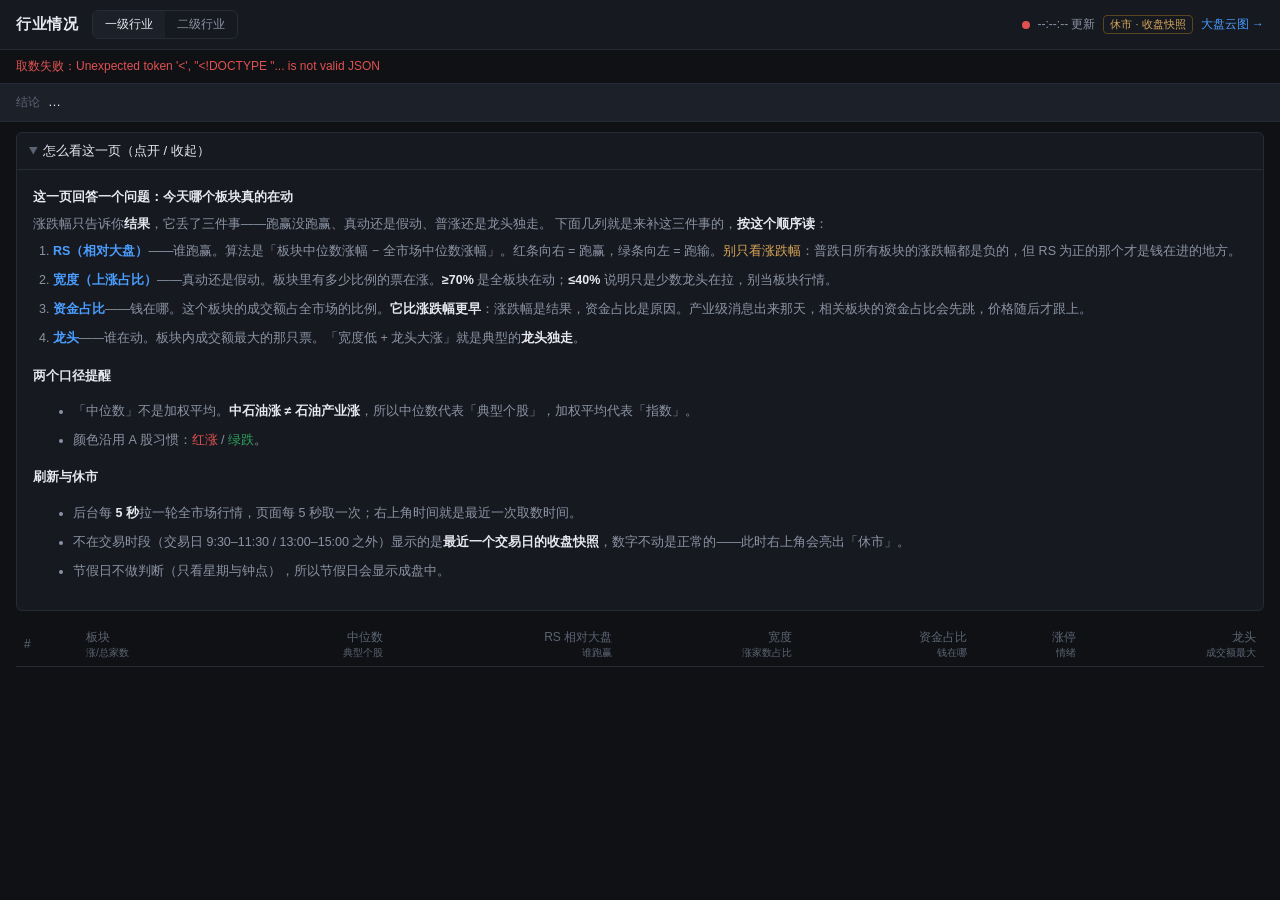
==== web/sector/index.html @ 20e0d628 "大盘云图 DaPanYunTu：实时 A 股热力图 + 行业情况面板 结构视图（/）：全市场 5500+ 只按申万一二级铺成 treemap，面积=规模、颜色=涨跌幅。  强弱视图（/sector）：" ====
<!DOCTYPE html>
<html lang="zh-CN">
<head>
<meta charset="utf-8">
<meta name="viewport" content="width=device-width, initial-scale=1">
<title>行业情况 · 板块强度</title>
<style>
:root {
  --bg: #0f1115; --panel: #161920; --panel-2: #1c2029; --border: #262b36;
  --text: #e6e9ef; --text-dim: #8b93a3; --text-faint: #5c6473;
  --up: #e05252; --down: #2fa05c; --accent: #4a9eff;
}
* { box-sizing: border-box; }
html, body { margin: 0; min-height: 100%; background: var(--bg); color: var(--text);
  font-family: -apple-system, BlinkMacSystemFont, "Segoe UI", "Microsoft YaHei", "PingFang SC", sans-serif; font-size: 13px; }
body { display: flex; flex-direction: column; }
.up { color: var(--up); } .down { color: var(--down); } .flat { color: var(--text-dim); }
header { display: flex; align-items: center; gap: 14px; padding: 10px 16px; flex: 0 0 auto;
  background: var(--panel); border-bottom: 1px solid var(--border); }
.brand { font-size: 15px; font-weight: 600; letter-spacing: .5px; }
.seg { display: flex; border: 1px solid var(--border); border-radius: 6px; overflow: hidden; }
.seg button { background: transparent; border: 0; color: var(--text-dim); padding: 5px 12px; font-size: 12px; cursor: pointer; font-family: inherit; }
.seg button.active { background: var(--panel-2); color: var(--text); }
.seg button:hover { color: var(--text); }
.status { margin-left: auto; display: flex; align-items: center; gap: 8px; color: var(--text-dim); font-size: 12px; }
.dot { width: 8px; height: 8px; border-radius: 50%; background: var(--text-faint); }
.dot.live { background: var(--down); animation: pulse 2s ease-out infinite; }
.dot.err { background: var(--up); }
@keyframes pulse { 0% { box-shadow: 0 0 0 0 rgba(47,160,92,.55); } 70% { box-shadow: 0 0 0 7px rgba(47,160,92,0); } 100% { box-shadow: 0 0 0 0 rgba(47,160,92,0); } }
.badge { border: 1px solid var(--border); border-radius: 4px; padding: 1px 6px; font-size: 11px; color: var(--text-faint); }
.badge.closed { color: #d8a657; border-color: #5a4620; }
.link { color: var(--accent); text-decoration: none; font-size: 12px; }
.link:hover { text-decoration: underline; }
.market { display: flex; gap: 16px; padding: 8px 16px; color: var(--text-dim); font-size: 12px;
  border-bottom: 1px solid var(--border); flex-wrap: wrap; }
.market b { font-weight: 600; }
#conclusion { padding: 8px 16px; background: var(--panel-2); border-bottom: 1px solid var(--border); line-height: 1.6; }
#conclusion .lead { color: var(--text-faint); margin-right: 8px; font-size: 12px; }
details#help { margin: 10px 16px 0; background: var(--panel); border: 1px solid var(--border); border-radius: 6px; }
details#help summary { cursor: pointer; padding: 9px 12px; color: var(--text); user-select: none; }
details#help summary::marker { color: var(--text-faint); }
details#help .body { padding: 2px 16px 14px; border-top: 1px solid var(--border); color: var(--text-dim); line-height: 1.85; font-size: 12.5px; }
details#help h4 { margin: 14px 0 4px; color: var(--text); font-weight: 600; font-size: 12.5px; }
details#help b { color: var(--text); }
details#help .k { color: var(--accent); }
details#help .warn { color: #d8a657; }
details#help ol { margin: 4px 0 0; padding-left: 20px; }
details#help li { margin-bottom: 6px; }
main { flex: 1 1 auto; overflow: auto; padding: 12px 16px 28px; }
table { width: 100%; border-collapse: collapse; font-variant-numeric: tabular-nums; }
thead th { position: sticky; top: 0; background: var(--bg); z-index: 1; text-align: right;
  font-weight: 500; color: var(--text-faint); font-size: 12px; padding: 6px 8px;
  border-bottom: 1px solid var(--border); white-space: nowrap; }
thead th[data-key] { cursor: pointer; }
thead th[data-key]:hover { color: var(--text); }
thead th:nth-child(1), thead th:nth-child(2) { text-align: left; }
.arrow { color: var(--accent); font-size: 10px; }
.caps { color: var(--text-faint); font-size: 10px; display: block; font-weight: 400; }
tbody td { padding: 3px 8px; border-bottom: 1px solid rgba(38,43,54,.5); text-align: right; white-space: nowrap; }
tbody td:nth-child(1), tbody td:nth-child(2) { text-align: left; }
tbody tr:hover { background: var(--panel); }
tbody tr.unclassified { opacity: .55; }
.rank { color: var(--text-faint); font-size: 11px; }
.name { font-weight: 500; }
.sub { color: var(--text-faint); font-size: 11px; margin-left: 6px; }
.rsbar { position: relative; height: 13px; width: 120px; background: var(--panel-2); border-radius: 3px; overflow: hidden; display: inline-block; vertical-align: middle; }
.rsbar::after { content: ""; position: absolute; left: 50%; top: 0; bottom: 0; width: 1px; background: #3a4050; }
.rsbar i { position: absolute; top: 0; bottom: 0; }
.rsbar i.up { left: 50%; background: var(--up); }
.rsbar i.down { right: 50%; background: var(--down); }
.rsval { display: inline-block; width: 54px; margin-left: 8px; }
.bwbar { position: relative; height: 5px; width: 56px; background: var(--panel-2); border-radius: 3px; overflow: hidden; display: inline-block; vertical-align: middle; }
.bwbar i { position: absolute; left: 0; top: 0; bottom: 0; background: var(--text-faint); }
.bwbar i.strong { background: var(--down); }
.bwval { display: inline-block; width: 42px; margin-left: 6px; }
.share { color: var(--text-dim); }
.lead { color: var(--text-dim); }
@media (max-width: 820px) {
  header { flex-wrap: wrap; gap: 10px; } .status { margin-left: 0; } .rsbar { width: 66px; }
  details#help { margin-left: 8px; margin-right: 8px; } main { padding: 8px; }
}
</style>
</head>
<body>
<header>
  <div class="brand">行业情况</div>
  <div class="seg" id="levelSeg">
    <button data-level="l1" class="active">一级行业</button>
    <button data-level="l2">二级行业</button>
  </div>
  <div class="status">
    <span class="dot" id="conn"></span>
    <span id="clock">--:--:-- 更新</span>
    <span id="session" class="badge">--</span>
    <a class="link" href="/">大盘云图 →</a>
  </div>
</header>
<div class="market" id="marketBar"><span>加载中…</span></div>
<div id="conclusion"><span class="lead">结论</span><span id="conclusionText">…</span></div>
<details id="help" open>
  <summary>怎么看这一页（点开 / 收起）</summary>
  <div class="body">
    <h4>这一页回答一个问题：今天哪个板块真的在动</h4>
    涨跌幅只告诉你<b>结果</b>，它丢了三件事——跑赢没跑赢、真动还是假动、普涨还是龙头独走。
    下面几列就是来补这三件事的，<b>按这个顺序读</b>：
    <ol>
      <li><b class="k">RS（相对大盘）</b>——谁跑赢。算法是「板块中位数涨幅 − 全市场中位数涨幅」。红条向右 = 跑赢，绿条向左 = 跑输。<span class="warn">别只看涨跌幅</span>：普跌日所有板块的涨跌幅都是负的，但 RS 为正的那个才是钱在进的地方。</li>
      <li><b class="k">宽度（上涨占比）</b>——真动还是假动。板块里有多少比例的票在涨。<b>≥70%</b> 是全板块在动；<b>≤40%</b> 说明只是少数龙头在拉，别当板块行情。</li>
      <li><b class="k">资金占比</b>——钱在哪。这个板块的成交额占全市场的比例。<b>它比涨跌幅更早</b>：涨跌幅是结果，资金占比是原因。产业级消息出来那天，相关板块的资金占比会先跳，价格随后才跟上。</li>
      <li><b class="k">龙头</b>——谁在动。板块内成交额最大的那只票。「宽度低 + 龙头大涨」就是典型的<b>龙头独走</b>。</li>
    </ol>
    <h4>两个口径提醒</h4>
    <ul>
      <li>「中位数」不是加权平均。<b>中石油涨 ≠ 石油产业涨</b>，所以中位数代表「典型个股」，加权平均代表「指数」。</li>
      <li>颜色沿用 A 股习惯：<span class="up">红涨</span> / <span class="down">绿跌</span>。</li>
    </ul>
    <h4>刷新与休市</h4>
    <ul>
      <li>后台每 <b>5 秒</b>拉一轮全市场行情，页面每 5 秒取一次；右上角时间就是最近一次取数时间。</li>
      <li>不在交易时段（交易日 9:30–11:30 / 13:00–15:00 之外）显示的是<b>最近一个交易日的收盘快照</b>，数字不动是正常的——此时右上角会亮出「休市」。</li>
      <li>节假日不做判断（只看星期与钟点），所以节假日会显示成盘中。</li>
    </ul>
  </div>
</details>
<main>
  <table>
    <thead>
      <tr id="headRow">
        <th>#</th>
        <th data-key="name" title="申万行业名称，小字是「上涨家数/成分家数」">板块<span class="caps">涨/总家数</span><span class="arrow"></span></th>
        <th data-key="medianPct" title="板块成分股涨跌幅的中位数——代表「典型个股」，不是加权平均">中位数<span class="caps">典型个股</span><span class="arrow"></span></th>
        <th data-key="rsMedian" title="板块中位数 − 全市场中位数。红条向右=跑赢大盘，绿条向左=跑输。排序主键">RS 相对大盘<span class="caps">谁跑赢</span><span class="arrow"></span></th>
        <th data-key="breadth" title="上涨家数占比。≥70% 是全板块在动；≤40% 说明只有龙头在拉">宽度<span class="caps">涨家数占比</span><span class="arrow"></span></th>
        <th data-key="amountShare" title="该板块成交额 ÷ 全市场成交额。比涨跌幅更早，因为它是原因、涨跌幅是结果">资金占比<span class="caps">钱在哪</span><span class="arrow"></span></th>
        <th data-key="limitUpCount" title="板块内涨停家数，反映情绪强度">涨停<span class="caps">情绪</span><span class="arrow"></span></th>
        <th title="板块内成交额最大的一只票——谁在动">龙头<span class="caps">成交额最大</span></th>
      </tr>
    </thead>
    <tbody id="tbody"></tbody>
  </table>
</main>
<script>
var API = "/api/sector/strength";
var state = { level: "l1", sortKey: "rsMedian", sortDir: -1, data: null };
function fmtPct(v) {
  if (v === null || v === undefined || !isFinite(v)) return "--";
  return (v > 0 ? "+" : "") + v.toFixed(2) + "%";
}
function pctClass(v) { return v > 0 ? "up" : v < 0 ? "down" : "flat"; }
function fmtTime(iso) {
  var m = String(iso || "").match(/T(\d{2}:\d{2}:\d{2})/);
  return m ? m[1] : "--:--:--";
}
function el(tag, cls, text) {
  var e = document.createElement(tag);
  if (cls) e.className = cls;
  if (text !== undefined) e.textContent = text;
  return e;
}
function isTradingNow() {
  var d = new Date();
  if (d.getDay() === 0 || d.getDay() === 6) return false;
  var m = d.getHours() * 60 + d.getMinutes();
  return (m >= 570 && m <= 690) || (m >= 780 && m <= 900);
}
function rsBar(rs, maxAbs) {
  var wrap = el("span", "rsbar");
  var i = el("i", rs >= 0 ? "up" : "down");
  i.style.width = Math.min(50, Math.abs(rs || 0) / maxAbs * 50).toFixed(1) + "%";
  wrap.appendChild(i);
  var out = el("span");
  out.appendChild(wrap);
  out.appendChild(el("span", "rsval " + pctClass(rs), fmtPct(rs)));
  return out;
}
function bwBar(breadth) {
  var pct = Math.round((breadth || 0) * 100);
  var wrap = el("span", "bwbar");
  var i = el("i", pct >= 70 ? "strong" : null);
  i.style.width = pct + "%";
  wrap.appendChild(i);
  var out = el("span");
  out.appendChild(wrap);
  out.appendChild(el("span", "bwval", pct + "%"));
  return out;
}
function fetchStrength() {
  fetch(API, { cache: "no-store" })
    .then(function (r) { return r.json(); })
    .then(function (d) {
      state.data = d;
      document.getElementById("conn").className = "dot " + (isTradingNow() ? "live" : "");
      render();
    })
    .catch(function (e) {
      document.getElementById("conn").className = "dot err";
      var bar = document.getElementById("marketBar");
      bar.textContent = "";
      bar.appendChild(el("span", "up", "取数失败：" + e.message));
    });
}
function renderClock() {
  var live = isTradingNow();
  document.getElementById("clock").textContent =
    (state.data ? fmtTime(state.data.updatedAt) : "--:--:--") + " 更新";
  var b = document.getElementById("session");
  b.textContent = live ? "盘中 · 每 5 秒刷新" : "休市 · 收盘快照";
  b.className = "badge" + (live ? "" : " closed");
}
function renderMarket() {
  var m = state.data.market || {};
  var bar = document.getElementById("marketBar");
  bar.textContent = "";
  var s1 = el("span");
  s1.appendChild(document.createTextNode("全市场中位数 "));
  s1.appendChild(el("b", pctClass(m.medianPct), fmtPct(m.medianPct)));
  bar.appendChild(s1);
  var s2 = el("span");
  s2.appendChild(document.createTextNode("上涨 "));
  s2.appendChild(el("b", null, m.upCount + "/" + m.stockCount));
  bar.appendChild(s2);
  var s3 = el("span");
  s3.appendChild(document.createTextNode("涨停 "));
  s3.appendChild(el("b", null, String(m.limitUpCount)));
  bar.appendChild(s3);
  var s4 = el("span");
  s4.appendChild(document.createTextNode("成交额 "));
  s4.appendChild(el("b", null, ((m.amount || 0) / 1e8).toFixed(0) + " 亿"));
  bar.appendChild(s4);
}
function renderConclusion() {
  var m = state.data.market || {};
  var rows = state.data[state.level] || [];
  var box = document.getElementById("conclusionText");
  box.textContent = "";
  if (!rows.length) { box.textContent = "…"; return; }
  var dir = m.medianPct > 0.3 ? "普涨" : m.medianPct < -0.3 ? "普跌" : "平盘";
  var upRatio = m.stockCount ? Math.round(m.upCount / m.stockCount * 100) : 0;
  box.appendChild(document.createTextNode(
    "全市场" + dir + "（中位数 " + fmtPct(m.medianPct) + "，" + upRatio + "% 的票在涨）。"
  ));
  var winners = rows.filter(function (r) {
    return r.rsMedian > 0 && r.name !== "未分类";
  });
  var line = rows.length + " 个行业里 " + winners.length + " 个跑赢大盘";
  if (winners.length) {
    line += "，最强 " + winners[0].name + "（RS " + fmtPct(winners[0].rsMedian) +
            "、宽度 " + Math.round(winners[0].breadth * 100) + "%）";
  } else {
    line += "——一个都没有，全线跑输";
  }
  box.appendChild(el("b", null, line));
  var richest = rows.slice().sort(function (a, b) { return b.amountShare - a.amountShare; })[0];
  if (richest) {
    box.appendChild(document.createTextNode(
      "。资金最集中：" + richest.name + " " + (richest.amountShare * 100).toFixed(1) + "%"
    ));
  }
}
function sortedRows() {
  var rows = (state.data[state.level] || []).slice();
  var k = state.sortKey, dir = state.sortDir;
  rows.sort(function (a, b) {
    var x = a[k], y = b[k];
    if (typeof x === "string" || typeof y === "string") {
      return String(x).localeCompare(String(y), "zh") * dir;
    }
    return ((x || 0) - (y || 0)) * dir;
  });
  return rows;
}
function render() {
  renderClock();
  renderMarket();
  renderConclusion();
  var rows = sortedRows();
  var maxAbs = 0.01;
  rows.forEach(function (r) { maxAbs = Math.max(maxAbs, Math.abs(r.rsMedian || 0)); });
  var tb = document.getElementById("tbody");
  tb.textContent = "";
  var frag = document.createDocumentFragment();
  rows.forEach(function (r, i) {
    var tr = el("tr", r.name === "未分类" ? "unclassified" : null);
    tr.appendChild(el("td", "rank", String(i + 1)));
    var tdName = el("td");
    tdName.appendChild(el("span", "name", r.name));
    tdName.appendChild(el("span", "sub", r.upCount + "/" + r.stockCount));
    tr.appendChild(tdName);
    tr.appendChild(el("td", pctClass(r.medianPct), fmtPct(r.medianPct)));
    var tdRs = el("td");
    tdRs.appendChild(rsBar(r.rsMedian, maxAbs));
    tr.appendChild(tdRs);
    var tdBw = el("td");
    tdBw.appendChild(bwBar(r.breadth));
    tr.appendChild(tdBw);
    tr.appendChild(el("td", "share", ((r.amountShare || 0) * 100).toFixed(2) + "%"));
    tr.appendChild(el("td", r.limitUpCount > 0 ? "up" : "flat", String(r.limitUpCount)));
    var tdLead = el("td");
    if (r.leaderName) {
      tdLead.appendChild(el("span", "lead", r.leaderName + " "));
      tdLead.appendChild(el("span", pctClass(r.leaderPct), fmtPct(r.leaderPct)));
    }
    tr.appendChild(tdLead);
    frag.appendChild(tr);
  });
  tb.appendChild(frag);
  document.querySelectorAll("#headRow th").forEach(function (th) {
    var a = th.querySelector(".arrow");
    if (!a) return;
    a.textContent = (th.dataset.key === state.sortKey) ? (state.sortDir < 0 ? "▼" : "▲") : "";
  });
}
document.getElementById("levelSeg").addEventListener("click", function (e) {
  var b = e.target.closest("button");
  if (!b) return;
  document.querySelectorAll("#levelSeg button").forEach(function (x) { x.classList.remove("active"); });
  b.classList.add("active");
  state.level = b.dataset.level;
  render();
});
document.getElementById("headRow").addEventListener("click", function (e) {
  var th = e.target.closest("th");
  if (!th || !th.dataset.key) return;
  var k = th.dataset.key;
  if (state.sortKey === k) state.sortDir = -state.sortDir;
  else { state.sortKey = k; state.sortDir = (k === "name") ? 1 : -1; }
  render();
});
setInterval(renderClock, 1000);
fetchStrength();
setInterval(fetchStrength, 5000);
</script>
</body>
</html>
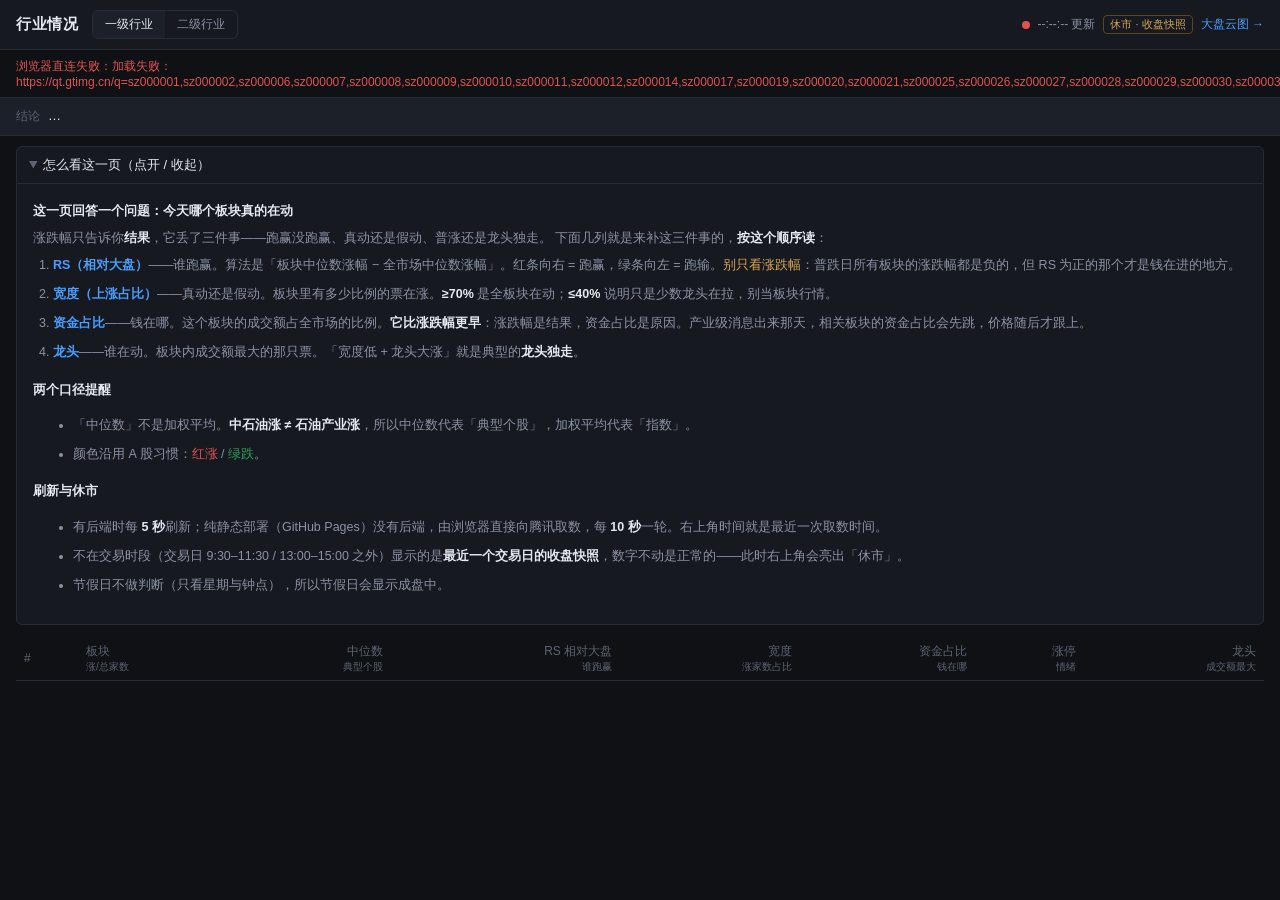
==== commit ed079dd4: "支持 GitHub Pages 纯静态部署 web/shared/market.js：浏览器直连腾讯行情（script 标签不受同源限制）+ 板块聚合 + 云图组装，是后端逻辑的前端第二实现，已逐项对" ====
--- a/web/sector/index.html
+++ b/web/sector/index.html
@@ -116,7 +116,7 @@
     </ul>
     <h4>刷新与休市</h4>
     <ul>
-      <li>后台每 <b>5 秒</b>拉一轮全市场行情，页面每 5 秒取一次；右上角时间就是最近一次取数时间。</li>
+      <li>有后端时每 <b>5 秒</b>刷新；纯静态部署（GitHub Pages）没有后端，由浏览器直接向腾讯取数，每 <b>10 秒</b>一轮。右上角时间就是最近一次取数时间。</li>
       <li>不在交易时段（交易日 9:30–11:30 / 13:00–15:00 之外）显示的是<b>最近一个交易日的收盘快照</b>，数字不动是正常的——此时右上角会亮出「休市」。</li>
       <li>节假日不做判断（只看星期与钟点），所以节假日会显示成盘中。</li>
     </ul>
@@ -139,6 +139,7 @@
     <tbody id="tbody"></tbody>
   </table>
 </main>
+<script src="../shared/market.js"></script>
 <script>
 var API = "/api/sector/strength";
 var state = { level: "l1", sortKey: "rsMedian", sortDir: -1, data: null };
@@ -184,27 +185,51 @@
   out.appendChild(el("span", "bwval", pct + "%"));
   return out;
 }
+var POLL_SERVER = 5000;        // 有后端：5 秒
+var POLL_CLIENT = 10000;       // 静态部署：浏览器直连腾讯，放慢到 10 秒，别把人接口打太狠
+var _clientMode = false;
+
+function setConn(ok) {
+  document.getElementById("conn").className =
+    "dot " + (ok ? (isTradingNow() ? "live" : "") : "err");
+}
+function applyData(d) { state.data = d; setConn(true); render(); }
+function showFail(msg) {
+  setConn(false);
+  var bar = document.getElementById("marketBar");
+  bar.textContent = "";
+  bar.appendChild(el("span", "up", msg));
+}
+
+// 静态部署（GitHub Pages 等）没有 /api/sector/strength，改由浏览器直连腾讯自行计算。
+// 这条链路只在没有后端时启用，本地跑服务时仍然走后端（一份权威口径）。
+function loadClientSide() {
+  if (!window.MarketData) { showFail("取数失败：缺少 shared/market.js"); return; }
+  if (state.clientBusy) return;
+  state.clientBusy = true;
+  _clientMode = true;
+  window.MarketData.fetchStrengthClient({ base: "../", level: "both" })
+    .then(function (d) {
+      applyData(d);
+      if (state.timer) clearInterval(state.timer);
+      state.timer = setInterval(fetchStrength, POLL_CLIENT);
+    })
+    .catch(function (e) { showFail("浏览器直连失败：" + e.message); })
+    .then(function () { state.clientBusy = false; });
+}
+
 function fetchStrength() {
   fetch(API, { cache: "no-store" })
-    .then(function (r) { return r.json(); })
-    .then(function (d) {
-      state.data = d;
-      document.getElementById("conn").className = "dot " + (isTradingNow() ? "live" : "");
-      render();
-    })
-    .catch(function (e) {
-      document.getElementById("conn").className = "dot err";
-      var bar = document.getElementById("marketBar");
-      bar.textContent = "";
-      bar.appendChild(el("span", "up", "取数失败：" + e.message));
-    });
+    .then(function (r) { if (!r.ok) throw new Error("no-backend"); return r.json(); })
+    .then(applyData)
+    .catch(function () { loadClientSide(); });
 }
 function renderClock() {
   var live = isTradingNow();
   document.getElementById("clock").textContent =
     (state.data ? fmtTime(state.data.updatedAt) : "--:--:--") + " 更新";
   var b = document.getElementById("session");
-  b.textContent = live ? "盘中 · 每 5 秒刷新" : "休市 · 收盘快照";
+  b.textContent = live ? ("盘中 · 每 " + (_clientMode ? "10" : "5") + " 秒刷新") : "休市 · 收盘快照";
   b.className = "badge" + (live ? "" : " closed");
 }
 function renderMarket() {
@@ -328,7 +353,7 @@
 });
 setInterval(renderClock, 1000);
 fetchStrength();
-setInterval(fetchStrength, 5000);
+state.timer = setInterval(fetchStrength, POLL_SERVER);
 </script>
 </body>
 </html>
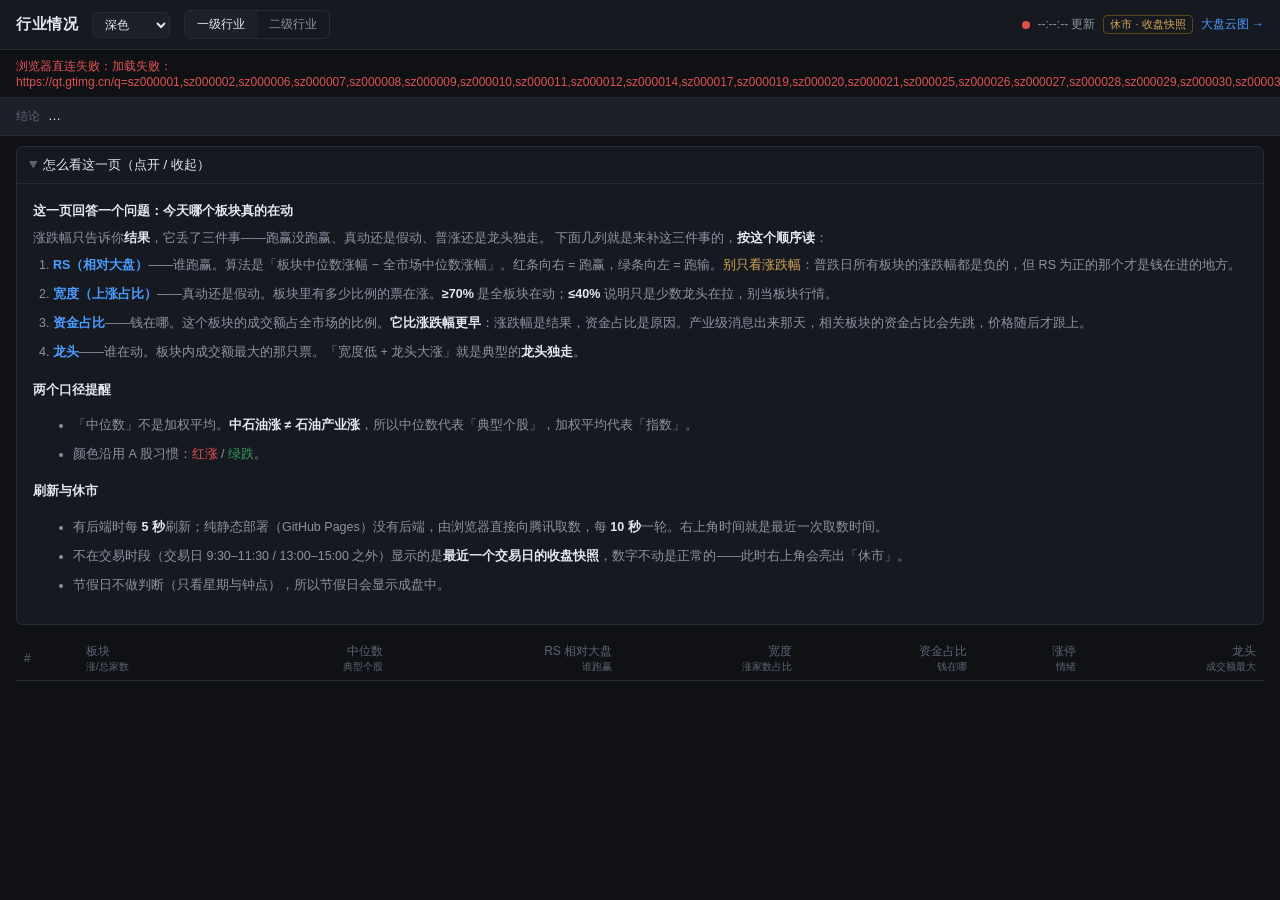
==== commit 901fe20f: "四套主题 + 板块边界线；修掉 tooltip 与详情面板重叠 浮窗重叠是我的 bug：加面板时没关 tooltip。detailEnabled 不能判 display（hidden 时同样是 non" ====
--- a/web/sector/index.html
+++ b/web/sector/index.html
@@ -79,11 +79,93 @@
   header { flex-wrap: wrap; gap: 10px; } .status { margin-left: 0; } .rsbar { width: 66px; }
   details#help { margin-left: 8px; margin-right: 8px; } main { padding: 8px; }
 }
+
+/* ==========================================================================
+   手机端（≤700px）：表格改成卡片
+   --------------------------------------------------------------------------
+   8 列表格在 390px 上要横向滚 681px 才看得完，而且每行只有 24px 高。
+   改成「一个板块一张卡片」：表头隐藏，每个单元格用 data-label 显示列名。
+   标签由 JS 写在 td.dataset.label 上（见 render()）。
+   ========================================================================== */
+@media (max-width: 700px) {
+  thead { display: none; }
+  table, tbody, tr, td { display: block; width: 100%; }
+  tr {
+    border: 1px solid var(--border);
+    border-radius: 8px;
+    margin-bottom: 10px;
+    padding: 10px 12px;
+    background: var(--panel);
+  }
+  tr:hover { background: var(--panel); }
+  td {
+    border: 0;
+    padding: 5px 0;
+    display: flex;
+    align-items: center;
+    justify-content: space-between;
+    text-align: right;
+    min-height: 30px;
+  }
+  td::before {
+    content: attr(data-label);
+    color: var(--text-faint);
+    font-size: 12px;
+    margin-right: 12px;
+    flex: 0 0 auto;
+    text-align: left;
+  }
+  td.rank { display: none; }
+  td:nth-child(2) {
+    display: block;
+    border-bottom: 1px solid var(--border);
+    padding-bottom: 8px;
+    margin-bottom: 4px;
+  }
+  td:nth-child(2)::before { display: none; }
+  td:nth-child(2) .name { font-size: 15px; font-weight: 600; }
+  .rsbar { width: 110px; }
+  .bwbar { width: 70px; }
+  main { padding: 8px; }
+  header { padding: 8px 12px; }
+}
+
+
+@media (pointer: coarse) {
+  .seg button { min-height: 40px; padding: 0 14px; }
+  header { min-height: 52px; }
+  .link { min-height: 40px; display: inline-flex; align-items: center; }
+  details#help summary { min-height: 44px; display: flex; align-items: center; }
+  th[data-key] { min-height: 40px; }
+}
+
+/* ---------- 主题：与大盘云图共用同一套变量名和 localStorage key ---------- */
+html[data-theme="light"] {
+  --bg: #f2f4f7; --panel: #ffffff; --panel-2: #f6f8fa; --border: #d9dee6;
+  --text: #141a22; --text-dim: #5b6472; --text-faint: #8a93a1;
+  --up: #d0281e; --down: #0f7a3c; --accent: #1f6feb;
+}
+html[data-theme="blue"] {
+  --bg: #08131f; --panel: #0d1f33; --panel-2: #12293f; --border: #1d3a58;
+  --text: #dbe9f7; --text-dim: #8aa6c4; --text-faint: #5a7896;
+  --up: #e05252; --down: #2fa05c; --accent: #4a9eff;
+}
+html[data-theme="warm"] {
+  --bg: #f5efe3; --panel: #fffaf1; --panel-2: #f8f2e7; --border: #ded3c0;
+  --text: #2b2418; --text-dim: #6b6252; --text-faint: #9a9080;
+  --up: #c0392b; --down: #1a7a42; --accent: #b06a1f;
+}
+#themeSelect {
+  background: var(--panel-2); color: var(--text); border: 1px solid var(--border);
+  border-radius: 6px; padding: 4px 8px; font-size: 12px; font-family: inherit;
+  min-width: 78px; cursor: pointer;
+}
 </style>
 </head>
 <body>
 <header>
   <div class="brand">行业情况</div>
+  <select id="themeSelect" title="配色主题"></select>
   <div class="seg" id="levelSeg">
     <button data-level="l1" class="active">一级行业</button>
     <button data-level="l2">二级行业</button>
@@ -92,12 +174,33 @@
     <span class="dot" id="conn"></span>
     <span id="clock">--:--:-- 更新</span>
     <span id="session" class="badge">--</span>
-    <a class="link" href="/">大盘云图 →</a>
+    <a class="link" href="../heatmap/">大盘云图 →</a>
   </div>
 </header>
+<script>
+(function () {
+  var THEMES = [{id:'dark',name:'深色'},{id:'light',name:'浅色'},{id:'blue',name:'蓝调'},{id:'warm',name:'米色'}];
+  var KEY = 'dapanyuntu-theme';
+  var sel = document.getElementById('themeSelect');
+  THEMES.forEach(function (t) {
+    var o = document.createElement('option');
+    o.value = t.id; o.textContent = t.name;
+    sel.appendChild(o);
+  });
+  var saved = null;
+  try { saved = localStorage.getItem(KEY); } catch (e) { /* 隐私模式 */ }
+  var id = THEMES.some(function (t) { return t.id === saved; }) ? saved : 'dark';
+  document.documentElement.setAttribute('data-theme', id);
+  sel.value = id;
+  sel.addEventListener('change', function () {
+    document.documentElement.setAttribute('data-theme', sel.value);
+    try { localStorage.setItem(KEY, sel.value); } catch (e) { /* ignore */ }
+  });
+})();
+</script>
 <div class="market" id="marketBar"><span>加载中…</span></div>
 <div id="conclusion"><span class="lead">结论</span><span id="conclusionText">…</span></div>
-<details id="help" open>
+<details id="help">
   <summary>怎么看这一页（点开 / 收起）</summary>
   <div class="body">
     <h4>这一页回答一个问题：今天哪个板块真的在动</h4>
@@ -141,7 +244,7 @@
 </main>
 <script src="../shared/market.js"></script>
 <script>
-var API = "/api/sector/strength";
+var API = "../api/sector/strength";
 var state = { level: "l1", sortKey: "rsMedian", sortDir: -1, data: null };
 function fmtPct(v) {
   if (v === null || v === undefined || !isFinite(v)) return "--";
@@ -152,6 +255,7 @@
   var m = String(iso || "").match(/T(\d{2}:\d{2}:\d{2})/);
   return m ? m[1] : "--:--:--";
 }
+function lab(td, text) { td.dataset.label = text; return td; }
 function el(tag, cls, text) {
   var e = document.createElement(tag);
   if (cls) e.className = cls;
@@ -306,26 +410,26 @@
   var frag = document.createDocumentFragment();
   rows.forEach(function (r, i) {
     var tr = el("tr", r.name === "未分类" ? "unclassified" : null);
-    tr.appendChild(el("td", "rank", String(i + 1)));
+    tr.appendChild(lab(el("td", "rank", String(i + 1)), "#"));
     var tdName = el("td");
     tdName.appendChild(el("span", "name", r.name));
     tdName.appendChild(el("span", "sub", r.upCount + "/" + r.stockCount));
     tr.appendChild(tdName);
-    tr.appendChild(el("td", pctClass(r.medianPct), fmtPct(r.medianPct)));
+    tr.appendChild(lab(el("td", pctClass(r.medianPct), fmtPct(r.medianPct)), "中位数"));
     var tdRs = el("td");
     tdRs.appendChild(rsBar(r.rsMedian, maxAbs));
-    tr.appendChild(tdRs);
+    tr.appendChild(lab(tdRs, "RS"));
     var tdBw = el("td");
     tdBw.appendChild(bwBar(r.breadth));
-    tr.appendChild(tdBw);
-    tr.appendChild(el("td", "share", ((r.amountShare || 0) * 100).toFixed(2) + "%"));
-    tr.appendChild(el("td", r.limitUpCount > 0 ? "up" : "flat", String(r.limitUpCount)));
+    tr.appendChild(lab(tdBw, "宽度"));
+    tr.appendChild(lab(el("td", "share", ((r.amountShare || 0) * 100).toFixed(2) + "%"), "资金占比"));
+    tr.appendChild(lab(el("td", r.limitUpCount > 0 ? "up" : "flat", String(r.limitUpCount)), "涨停"));
     var tdLead = el("td");
     if (r.leaderName) {
       tdLead.appendChild(el("span", "lead", r.leaderName + " "));
       tdLead.appendChild(el("span", pctClass(r.leaderPct), fmtPct(r.leaderPct)));
     }
-    tr.appendChild(tdLead);
+    tr.appendChild(lab(tdLead, "龙头"));
     frag.appendChild(tr);
   });
   tb.appendChild(frag);
@@ -351,9 +455,11 @@
   else { state.sortKey = k; state.sortDir = (k === "name") ? 1 : -1; }
   render();
 });
+// 说明块只在宽屏默认展开——手机上它会把数据整个顶出首屏
+if (innerWidth >= 900) document.getElementById("help").open = true;
 setInterval(renderClock, 1000);
 fetchStrength();
 state.timer = setInterval(fetchStrength, POLL_SERVER);
 </script>
 </body>
-</html>+</html>
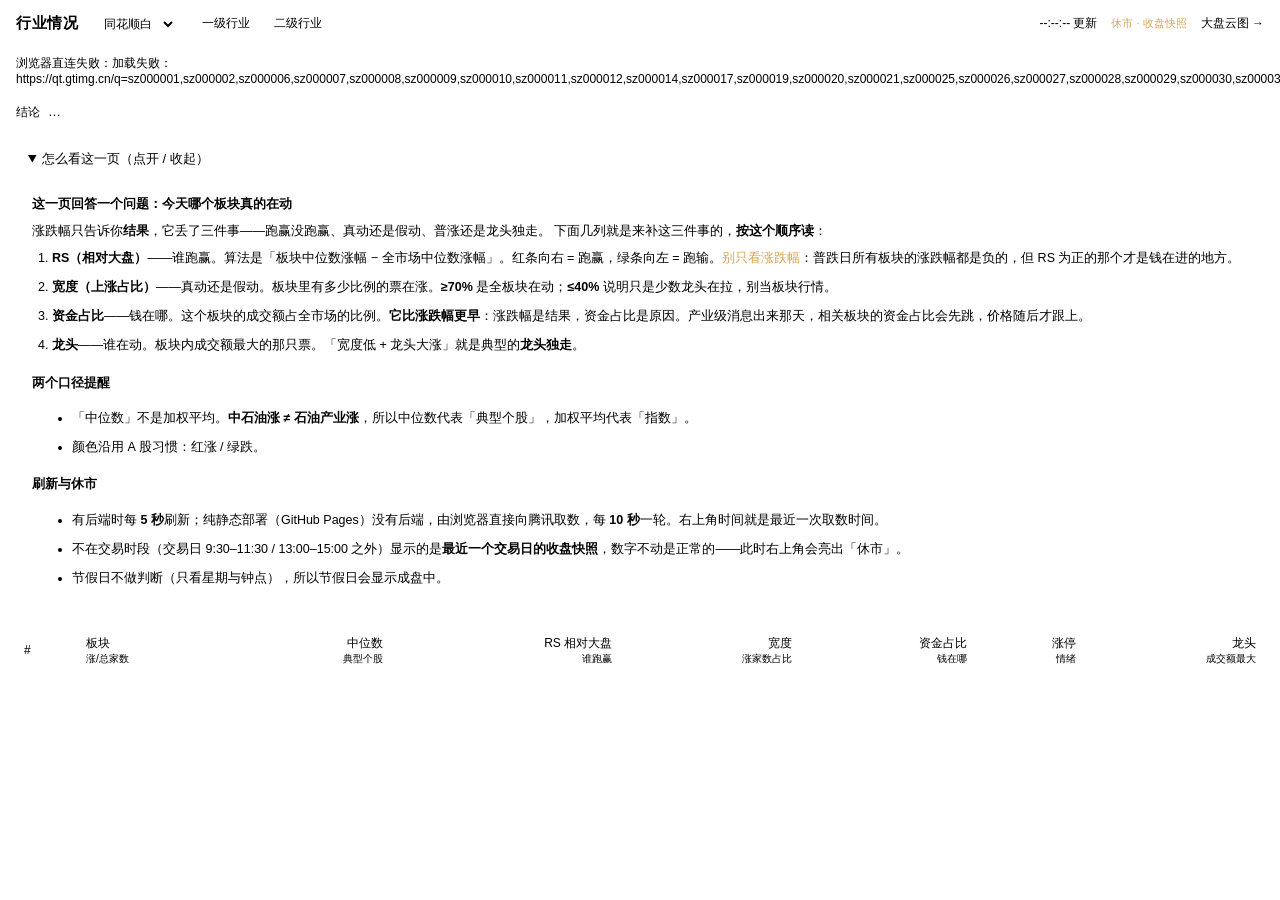
==== commit 81c1c775: "配色改成同花顺实测色值：涨 #FF2436 / 跌 #07AB4B 去 10jqka 线上页面实际取色，不是我调的：页面底 #f5f5f5、卡片 #ffffff、主字 #252525、次字 #8d8d" ====
--- a/web/sector/index.html
+++ b/web/sector/index.html
@@ -6,9 +6,11 @@
 <title>行业情况 · 板块强度</title>
 <style>
 :root {
-  --bg: #0f1115; --panel: #161920; --panel-2: #1c2029; --border: #262b36;
-  --text: #e6e9ef; --text-dim: #8b93a3; --text-faint: #5c6473;
-  --up: #e05252; --down: #2fa05c; --accent: #4a9eff;
+/* ===== 同花顺白（默认）—— 颜色取自 10jqka 线上页面实测 ===== */
+:root {
+  --bg: #f5f5f5; --panel: #ffffff; --panel-2: #f2f2f2; --border: #e3e3e3;
+  --text: #252525; --text-dim: #8d8d8d; --text-faint: #b0b0b0;
+  --up: #ff2436; --down: #07ab4b; --accent: #265ffc;
 }
 * { box-sizing: border-box; }
 html, body { margin: 0; min-height: 100%; background: var(--bg); color: var(--text);
@@ -140,20 +142,15 @@
 }
 
 /* ---------- 主题：与大盘云图共用同一套变量名和 localStorage key ---------- */
-html[data-theme="light"] {
-  --bg: #f2f4f7; --panel: #ffffff; --panel-2: #f6f8fa; --border: #d9dee6;
-  --text: #141a22; --text-dim: #5b6472; --text-faint: #8a93a1;
-  --up: #d0281e; --down: #0f7a3c; --accent: #1f6feb;
+html[data-theme="dark"] {
+  --bg: #1a1a1a; --panel: #232323; --panel-2: #2b2b2b; --border: #383838;
+  --text: #e8e8e8; --text-dim: #9a9a9a; --text-faint: #6b6b6b;
+  --up: #ff4d5c; --down: #17c95e; --accent: #265ffc;
 }
 html[data-theme="blue"] {
-  --bg: #08131f; --panel: #0d1f33; --panel-2: #12293f; --border: #1d3a58;
-  --text: #dbe9f7; --text-dim: #8aa6c4; --text-faint: #5a7896;
-  --up: #e05252; --down: #2fa05c; --accent: #4a9eff;
-}
-html[data-theme="warm"] {
-  --bg: #f5efe3; --panel: #fffaf1; --panel-2: #f8f2e7; --border: #ded3c0;
-  --text: #2b2418; --text-dim: #6b6252; --text-faint: #9a9080;
-  --up: #c0392b; --down: #1a7a42; --accent: #b06a1f;
+  --bg: #eef3fb; --panel: #ffffff; --panel-2: #f4f7fd; --border: #d6e0f0;
+  --text: #1b2b44; --text-dim: #64789a; --text-faint: #9aabc4;
+  --up: #ff2436; --down: #07ab4b; --accent: #265ffc;
 }
 #themeSelect {
   background: var(--panel-2); color: var(--text); border: 1px solid var(--border);
@@ -179,7 +176,7 @@
 </header>
 <script>
 (function () {
-  var THEMES = [{id:'dark',name:'深色'},{id:'light',name:'浅色'},{id:'blue',name:'蓝调'},{id:'warm',name:'米色'}];
+  var THEMES = [{id:'light',name:'同花顺白'},{id:'dark',name:'同花顺黑'},{id:'blue',name:'同花顺蓝'}];
   var KEY = 'dapanyuntu-theme';
   var sel = document.getElementById('themeSelect');
   THEMES.forEach(function (t) {
@@ -189,7 +186,7 @@
   });
   var saved = null;
   try { saved = localStorage.getItem(KEY); } catch (e) { /* 隐私模式 */ }
-  var id = THEMES.some(function (t) { return t.id === saved; }) ? saved : 'dark';
+  var id = THEMES.some(function (t) { return t.id === saved; }) ? saved : 'light';
   document.documentElement.setAttribute('data-theme', id);
   sel.value = id;
   sel.addEventListener('change', function () {
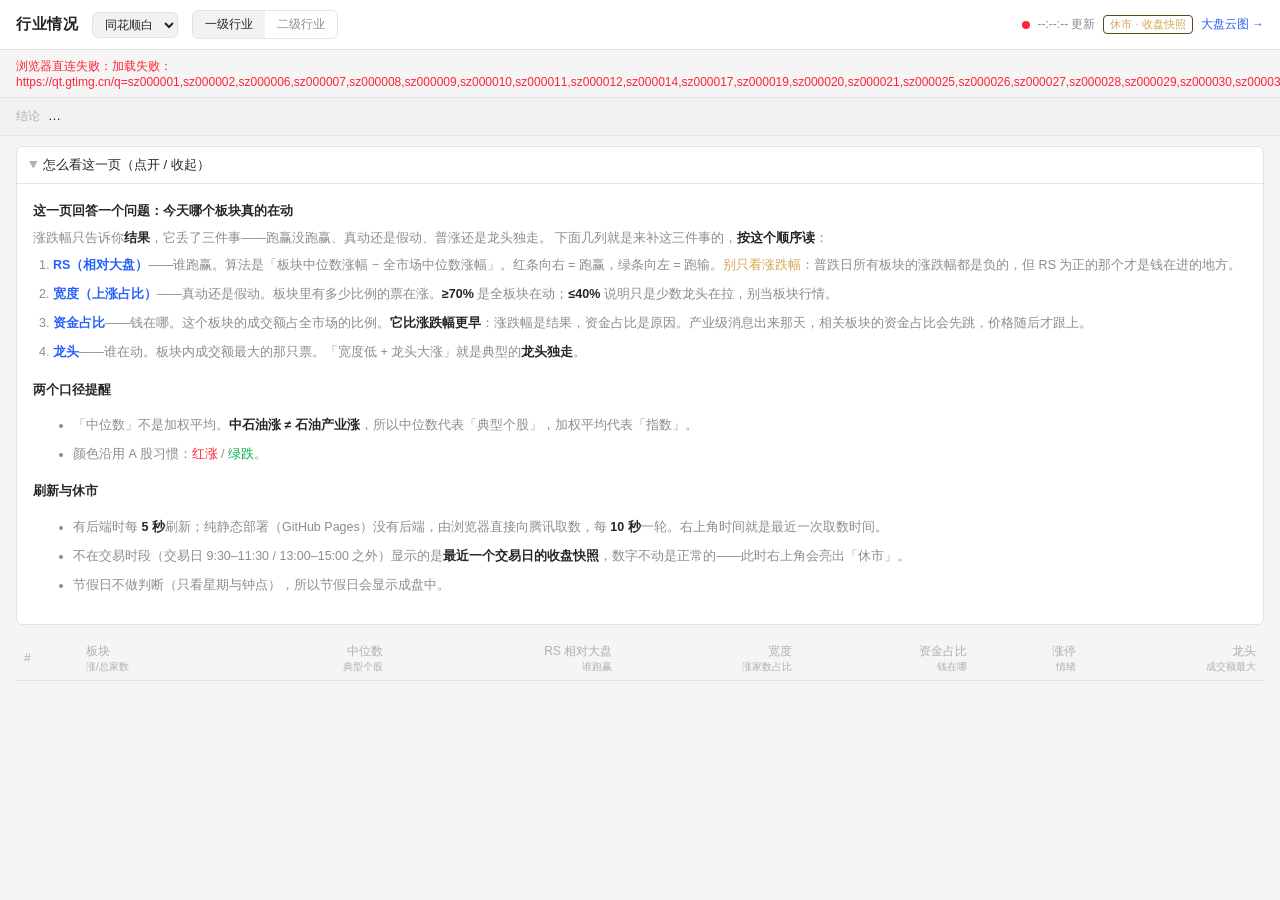
==== commit 8e30919c: "修行业页 :root 孤儿括号（与云图同一个坑）" ====
--- a/web/sector/index.html
+++ b/web/sector/index.html
@@ -7,7 +7,6 @@
 <style>
 :root {
 /* ===== 同花顺白（默认）—— 颜色取自 10jqka 线上页面实测 ===== */
-:root {
   --bg: #f5f5f5; --panel: #ffffff; --panel-2: #f2f2f2; --border: #e3e3e3;
   --text: #252525; --text-dim: #8d8d8d; --text-faint: #b0b0b0;
   --up: #ff2436; --down: #07ab4b; --accent: #265ffc;
